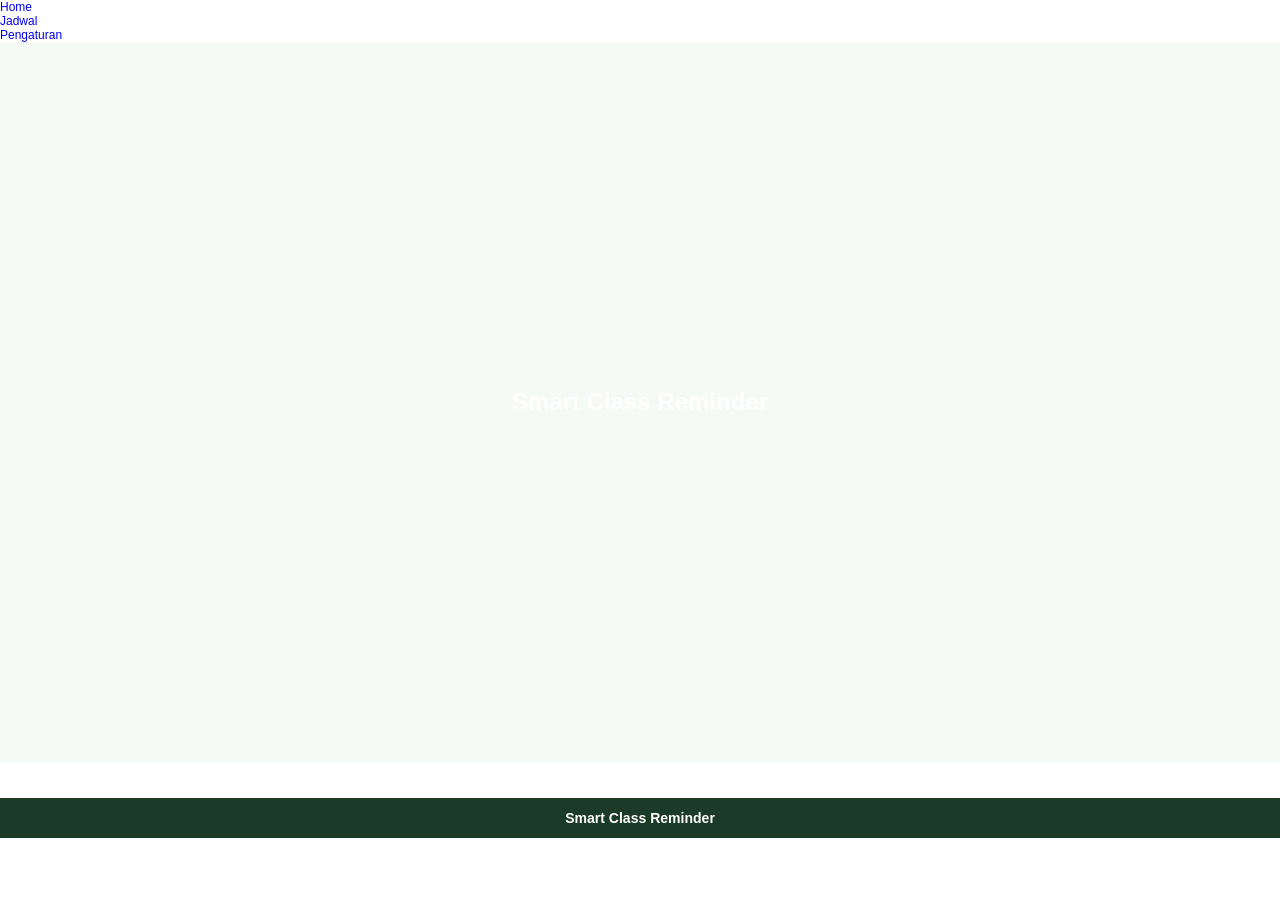
==== jadwal.html @ 4b32bd01 "commit awal" ====
<!DOCTYPE html>
<html>
    <head>
        <title> Smart Class Reminder </title>
        <link rel="stylesheet" href="style.css" />
    </head>
    <body>
        <div class="container">
        <!-- Navigation bar -->
        <div class="navbar">
            <ul class="ul-navbar">
                <li class="li-navbar"> <a href="index.html" class="a-navbar">Home</a> </li>
                <li class="li-navbar"> 
                    <a href="jadwal.html"class="a-navbar">Jadwal</a> 
                </li>
                <li class="li-navbar"> <a href= "pengaturan.html"class="a-navbar"> Pengaturan </a></li>
            </ul>
        </div>
        <!-- Navigation bar selesai -->
        
        <!-- content 1 -->
        <div class="content-1">
            <h1 class="content-1-h1"> Smart Class Reminder </h1>
        </div>
        <!-- content 1 selesai -->

        <!-- footer -->
        <div class="footer">
            <h3 class="footer-h3"> Smart Class Reminder </h3>
        </div>   
        <!-- footer selesai -->
        </div>
    </body>
</html>
---- style.css ----
*,
html {
    margin:0;
    padding:0;
    box-sizing :border-box;
    outline: none;
    border: none;
    text-decoration: none;
}

body {
    font-family: 'poppins', sans-serif;
    color : #fff;
    min-height: 100vh;
    display: flex;
    flex-direction: column;
  
}

/* Navigation Bar */
.nav {
    display: flex;
    justify-content: space-between;
    align-items : center;
    background-color : #1b3a28;
    padding : 1.4rem 7%;
    position: fixed;
    top : 2%;
    left : 2%;
    right: 2%;
}

.nav .navbar-logo {
    color : white;
    font-size : 1.5rem;
    font-weight : 500;
}

.nav .navbar a {
    content : "";
    color: #fff;
    display: inline-block;
    font-size: 1.1rem;
    margin : 0 1rem;
}

.navbar-logo {
    display: flex;
    align-items: center;
    gap: 0.5rem;
}

.nav .navbar a:hover {
    color : #52b788;
    transition : 0.3s;
}

.nav .navbar-icons a {
    color : white;
    margin : 0 0.5rem; 
}

.nav .navbar-icons a :hover {
    color : #52b788;
    transition : 0.3s;
}

.burger-icons {
    display : none;
}

.content-1 {
    background-color :#f5faf6;
    display : flex;
    justify-content : center;
    align-items : center;
    height : 80vh;
    flex: 1;
}

.footer {
    background-color: #1b3a28;
    text-align : center;
    padding : 1rem 0;
    margin-top: 3rem;
    display: flex;
    flex-direction: column;
    align-items: center;
    gap: 0.5rem;
}

.footer .footer-logo{
    color :#fff;
    font-size :1 rem;
    display: flex;
}

.footer .footer-logo {
    font-size: 1rem;
    color: #fff;
    display: flex;
    align-items: center;
    gap: 0.5rem;
}

.footer .footer-created{
    font-size: 0.8rem;
    color: #fff;
}

.footer .footer-created a {
    color : #52b788;
}

    /* media queries */

/* laptop */
@media (max-width : 1366px) {
   html{
        font-size : 75%;
    }
   }
/* tablet */
@media (max-width : 768px) {
   html{
        font-size : 62.5%;
    }
    .burger-icons {
    display : inline-block;
    }
    .nav .navbar{
        position: absolute;
        top : 100%;
        right : -100%;
        background-color : #1b3a28;
        width: 30 rem;
        height : 100vh;
        transition : 0.3s;
        padding-right : 3rem;
    }
    .nav .navbar.active {
        right : 0;
    }

    .nav .navbar a {
        color : white;
        display : block;
        margin : 1.5rem;
        padding: 0.5rem;
        font-size: 2rem;

    }
    .nav .navbar a::after {
        transform-origin : 0 0;   
    }
    .nav .navbar a::after {
        content: "";
        display : block;
        padding-bottom : 0.5rem;
        border-bottom : 0.1rem solid #52b788;
        transform : scaleX(0); 
    }
    .nav .navbar a:hover::after {
        transform : scaleX(1);
        transition : 0.3s;
    }
   }

/* hp */
@media (max-width : 450px) {
   html{
        font-size : 55%;
    }
   }
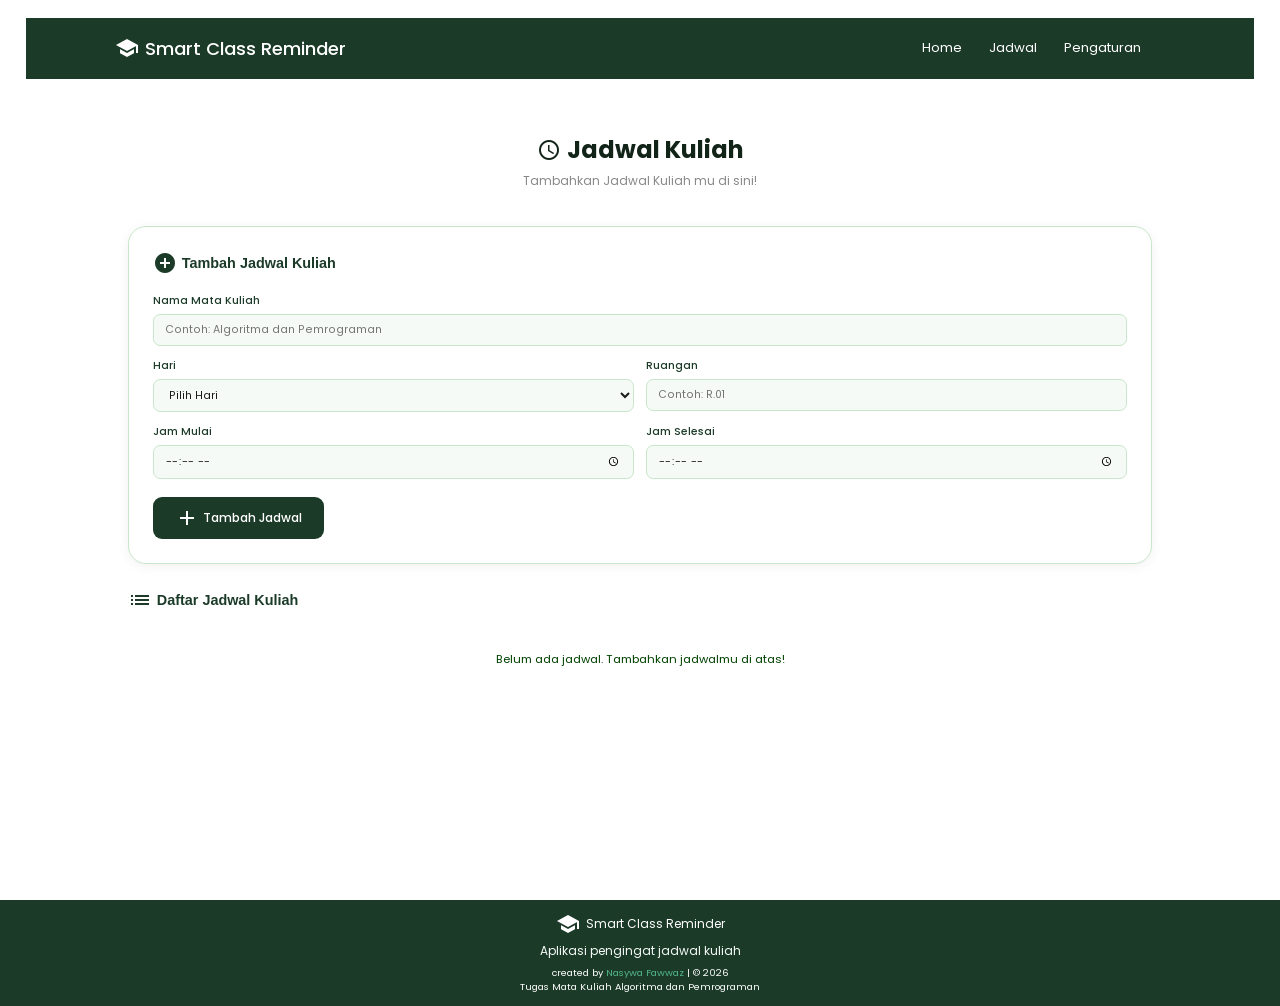
==== commit 0e6d55db: "feat: tambah halaman jadwal, pengaturan, notifikasi & alarm" ====
--- a/jadwal.html
+++ b/jadwal.html
@@ -1,34 +1,128 @@
 <!DOCTYPE html>
 <html>
     <head>
+        <meta name="viewport" content="width=device-width, initial-scale=1.0">
         <title> Smart Class Reminder </title>
-        <link rel="stylesheet" href="style.css" />
-    </head>
+        <!-- fonts -->
+        <link rel="preconnect" href="https://fonts.gstatic.com" crossorigin>
+        <link href="https://fonts.googleapis.com/css2?family=Poppins:wght@100;400;500;700&display=swap" rel="stylesheet">
+        <link rel="preconnect" href="https://fonts.googleapis.com">
+        
+        <!-- icon -->
+        <link href="https://fonts.googleapis.com/icon?family=Material+Icons" rel="stylesheet">   
+
+         <link rel="stylesheet" href="style.css" />
+    
+        
+        </head>
     <body>
-        <div class="container">
+        <div class="wrapper">
         <!-- Navigation bar -->
+        <nav class = "nav">
+            <a href="#" class="navbar-logo"> <span class="material-icons ">school</span> Smart Class Reminder </a>
         <div class="navbar">
-            <ul class="ul-navbar">
-                <li class="li-navbar"> <a href="index.html" class="a-navbar">Home</a> </li>
-                <li class="li-navbar"> 
-                    <a href="jadwal.html"class="a-navbar">Jadwal</a> 
-                </li>
-                <li class="li-navbar"> <a href= "pengaturan.html"class="a-navbar"> Pengaturan </a></li>
-            </ul>
+            <a href="index.html" >Home</a>
+            <a href="jadwal.html">Jadwal</a> 
+            <a href= "pengaturan.html"> Pengaturan </a>
         </div>
+
+        <div class="navbar-icons">
+            <a href="#" > <span class="material-icons burger-icons">menu</span> </a>
+        </div>
+        </nav>
         <!-- Navigation bar selesai -->
         
         <!-- content 1 -->
-        <div class="content-1">
-            <h1 class="content-1-h1"> Smart Class Reminder </h1>
+        <div class="content">
+            <!--header  -->
+            <div class ="page-header">
+                <h1 class="page-title">
+                    <span class="material-icons">schedule</span>
+                    Jadwal Kuliah
+                </h1>
+                <p class="page-sub">Tambahkan Jadwal Kuliah mu di sini!</p>
+            </div>
+            <!-- buattambah jadwal-->
+            <div class="form-card">
+                <h2 class="form-judul">
+                    <span class="material-icons">add_circle</span>
+                    Tambah Jadwal Kuliah
+                </h2>
+                <div class="form-grid">
+                    <div class="form-group full">
+                        <label for="input-matkul">Nama Mata Kuliah</label>
+                        <input type="text" id="input-matkul" placeholder="Contoh: Algoritma dan Pemrograman"/>
+                    </div>
+                    <div class="form-group">
+                        <label for="input-hari">Hari</label>
+                        <select id="input-hari">
+                            <option value="">Pilih Hari</option>
+                            <option value="0">Minggu</option>
+                            <option value="1">Senin</option>
+                            <option value="2">Selasa</option>
+                            <option value="3">Rabu</option>
+                            <option value="4">Kamis</option>
+                            <option value="5">Jumat</option>
+                            <option value="6">Sabtu</option>
+                        </select>
+                    </div>
+                    <div class="form-group">
+                        <label for="input-ruangan">Ruangan</label>
+                        <input type="text" id="input-ruangan" placeholder="Contoh: R.01"/>
+                    </div>
+                    <div class="form-group">
+                        <label for="input-jam-mulai">Jam Mulai</label>
+                        <input type="time" id="input-jam-mulai" />
+                    </div>
+                    <div class="form-group">
+                        <label for ="input-jam-selesai">Jam Selesai</label>
+                        <input type="time" id="input-jam-selesai"/>
+                    </div>
+                </div>
+                <div id="form-error" class="form-error" style = "display:none;"></div> 
+            <button class="tombol-tambah" id="tombol-tambah">
+                <span class="material-icons">add</span>
+                Tambah Jadwal 
+            </button>
+            </div>
+
+            <!--notif ninung ninung-->
+            <div class="toast" id="toast"></div>
+
+            <!-- list jadwalll-->
+             <div class="list-section">
+                <h2 class="list-judul">
+                    <span class="material-icons">list</span>
+                    Daftar Jadwal Kuliah
+                </h2>
+                <div id="list-jadwal">
+                    
+                </div>
+             </div>
+            </div>
         </div>
         <!-- content 1 selesai -->
 
+        </div>
         <!-- footer -->
-        <div class="footer">
-            <h3 class="footer-h3"> Smart Class Reminder </h3>
+        <footer>
+    <div class="footer">
+        <div class="footer-logo"> 
+            <span class="material-icons">school</span> 
+            Smart Class Reminder 
         </div>   
+        <div class="footer-description">
+            <p>Aplikasi pengingat jadwal kuliah</p>
+        </div>
+        <div class="footer-created">
+            <p>created by <a href="#">Nasywa Fawwaz</a> | &copy; 2026</p>
+            <p>Tugas Mata Kuliah Algoritma dan Pemrograman</p>
+        </div>
+    </div>
+        </footer>
         <!-- footer selesai -->
         </div>
+        <!-- javascript -->
+            <script src="jadwal.js" ></script>
     </body>
 </html>
--- a/style.css
+++ b/style.css
@@ -10,11 +10,16 @@
 
 body {
     font-family: 'poppins', sans-serif;
-    color : #fff;
+    color : #f5faf6;
     min-height: 100vh;
     display: flex;
     flex-direction: column;
   
+}
+.wrapper {
+    display: flex;
+    flex-direction: column;
+    min-height: 100vh;
 }
 
 /* Navigation Bar */
@@ -36,6 +41,10 @@
     font-weight : 500;
 }
 
+.nav .navbar {
+    margin-left: auto;
+}
+
 .nav .navbar a {
     content : "";
     color: #fff;
@@ -69,20 +78,589 @@
     display : none;
 }
 
-.content-1 {
-    background-color :#f5faf6;
+.content{
+    flex: 1;
+}
+/* Hero Section */
+
+.hero-section {
     display : flex;
-    justify-content : center;
+    flex-direction : column;
+    justify-content : flex-start;
     align-items : center;
-    height : 80vh;
-    flex: 1;
-}
-
+    min-height : 60vh;
+    padding-top: 5rem;
+}
+
+.greeting {
+    font-size : 1.5rem;
+    color : #0a6830;
+    margin-top : 4rem;
+}
+
+.jam {
+    font-size : 3rem;
+    font-weight: bold;
+    color : #1a1a1a;
+    margin-top : 0.5rem;
+}
+
+.tanggal {
+    font-size : 1.2rem;
+    color : #457f5d;
+    margin-top : 0.5rem;
+}
+
+/*Jadwal Section */
+.jadwal-next {
+    background-color :#122318;
+    color: #f5faf6;
+    padding : 2rem;
+    justify-content : flex-start;
+    align-items : center;
+    width: 80%;
+    margin: 2rem auto;
+    border-radius: 1.5rem;
+    margin-top: 2rem;
+}
+
+.kelas-berikutnya{
+    font-size: 1.3rem;
+    font-weight: 500;
+    color: #fff;
+    margin-bottom: 1rem;
+}
+
+.nama-matkul{
+    font-size: 1.5rem;
+    font-weight: 700;
+    color: #fff;
+    margin-bottom: 0.5rem;
+}
+
+.jam-kelas{
+    font-size: 1rem;
+    color: #edf7f1;
+    margin-bottom: 0.3rem;
+}
+
+.ruangan-kelas{
+    font-size: 1rem;
+    color: #edf7f1;
+    margin-bottom: 1.5rem;
+}
+
+.countdown{
+    border-top: 0.1rem solid rgba(255,255,255,0.3);
+    padding-top: 1rem;
+    display: flex;
+    align-items: center;
+    justify-content: space-between;
+}
+
+.countdown p{
+    font-size: 1rem;
+    color: #edf7f1;
+}
+
+.countdown-timer{
+    font-size: 2rem;
+    font-weight: 700;
+    color: #fff;
+}
+
+.countdown-timer.oranye { color: #ffb347; }
+.countdown-timer.merah  { color: #ff4d4d; }
+
+.jadwal-hari-ini,
+.jadwal-besok-wrap {
+    width: 80%;
+    margin: 1rem auto;
+}
+
+/* Tombol Matikan Alarm */
+#btn-matikan-alarm {
+    display: flex;
+    align-items: center;
+    gap: 0.4rem;
+    margin-top: 1rem;
+    width: 100%;
+    justify-content: center;
+    padding: 0.65rem 1.2rem;
+    background-color: #ff4d4d;
+    color: #fff;
+    font-family: 'Poppins', sans-serif;
+    font-size: 0.95rem;
+    font-weight: 500;
+    border-radius: 0.75rem;
+    cursor: pointer;
+    border: none;
+    animation: pulseAlarm 1.2s ease-in-out infinite;
+    transition: background-color 0.2s, transform 0.1s;
+}
+ 
+#btn-matikan-alarm:hover  { background-color: #cc0000; }
+#btn-matikan-alarm:active { transform: scale(0.97); animation: none; }
+ 
+@keyframes pulseAlarm {
+    0%   { box-shadow: 0 0 0 0 rgba(255, 77, 77, 0.6); }
+    70%  { box-shadow: 0 0 0 10px rgba(255, 77, 77, 0); }
+    100% { box-shadow: 0 0 0 0 rgba(255, 77, 77, 0); }
+}
+
+/* Jadwal*/
+.sub-judul {
+    font-size: 1.2rem;
+    font-weight: 600;
+    color: #1b3a28;
+    margin-bottom: 1rem;
+    margin-top: 0.5rem;
+}
+
+.kosong-text{
+    color:#888888;
+    font-size: 0.95rem;
+    margin-bottom: 1rem;
+}
+
+.jadwal-item{
+    background-color: #c8e6c9;
+    padding: 1rem 1.3rem;
+    border-radius: 1rem;
+    margin-bottom:0.8rem;
+    transition : 0.3s;
+}
+
+.jadwal-item.item-selesai {
+    box-shadow: 0 2px 10px rgba(0,0,0,0.08);
+}
+
+.jadwal-item.item-besok{
+    border-left: 4px solid #52b788;
+}
+.jadwal-item .matkul{
+    font-size: 1.2rem;
+    font-weight: 600;
+    color: #122318;
+    margin-bottom: 0.3rem;
+}
+
+.jadwal-item .detail{
+    font-size : 0.95rem;
+    color: #001a0a;
+    margin-bottom: 0.4rem;
+}
+
+.jadwal-item .status{
+    margin-top: 0.5rem;
+    font-size: 0.9 rem;
+    font-weight: 500;
+}
+
+.status-selesai    { color: #250000; }
+.status-berlangsung{ color: #2d9e6b; }
+.status-akan       { color: #3a7bd5; }
+
+/*pengaturan */
+/* bagian header*/
+.page-header {
+    display : flex;
+    flex-direction : column;
+    justify-content : flex-start;
+    align-items : center;
+    text-align: center;
+    padding: 11rem 7% 2rem 7%;
+}
+ 
+.page-title {
+    font-size: 2rem;
+    font-weight: 700;
+    color: #122318;
+    display: flex;
+    align-items: center;
+    justify-content: center;
+    gap: 0.5rem;
+}
+ 
+.page-sub {
+    font-size: 1rem;
+    color: #888;
+    margin-top: 0.4rem;
+}
+
+.form-card {
+    background: #fff;
+    border: 1px solid #c8e6c9;
+    border-radius: 1.5rem;
+    padding: 2rem;
+    width: 80%;
+    margin: 1rem auto 2rem auto;
+    box-shadow: 0 2px 12px rgba(0,0,0,0.06);
+}
+ 
+.form-judul {
+    font-size: 1.2rem;
+    font-weight: 600;
+    color: #1b3a28;
+    display: flex;
+    align-items: center;
+    gap: 0.4rem;
+    margin-bottom: 1.5rem;
+}
+ 
+.form-grid {
+    display: grid;
+    grid-template-columns: 1fr 1fr;
+    gap: 1rem;
+}
+ 
+.form-group {
+    display: flex;
+    flex-direction: column;
+    gap: 0.4rem;
+}
+ 
+.form-group.full {
+    grid-column: 1 / -1;
+}
+ 
+.form-group label {
+    font-size: 0.88rem;
+    font-weight: 500;
+    color: #1b3a28;
+}
+ 
+.form-group input,
+.form-group select {
+    padding: 0.6rem 0.9rem;
+    border: 1.5px solid #c8e6c9;
+    border-radius: 0.6rem;
+    font-family: 'Poppins', sans-serif;
+    font-size: 0.9rem;
+    color: #1a1a1a;
+    background: #f5faf6;
+    transition: border-color 0.2s;
+}
+ 
+.form-group input:focus,
+.form-group select:focus {
+    border-color: #2d9e6b;
+    background: #fff;
+    outline: none;
+}
+ 
+.form-error {
+    color: #e53935;
+    font-size: 0.85rem;
+    margin-top: 0.5rem;
+    padding: 0.5rem 0.8rem;
+    background: #fff3f3;
+    border-radius: 0.5rem;
+    border-left: 3px solid #e53935;
+}
+ 
+.tombol-tambah {
+    margin-top: 1.5rem;
+    background-color: #1b3a28;
+    color: #fff;
+    font-family: 'Poppins', sans-serif;
+    font-size: 1rem;
+    font-weight: 500;
+    padding: 0.75rem 1.8rem;
+    border-radius: 0.75rem;
+    cursor: pointer;
+    display: flex;
+    align-items: center;
+    gap: 0.4rem;
+    transition: background-color 0.2s, transform 0.1s;
+}
+ 
+.tombol-tambah:hover {
+    background-color: #2d9e6b;
+}
+ 
+.tombol-tambah:active {
+    transform: scale(0.97);
+}
+ 
+.toast {
+    position: fixed;
+    bottom: 2rem;
+    left: 50%;
+    transform: translateX(-50%) translateY(4rem);
+    background: #1b3a28;
+    color: #fff;
+    padding: 0.75rem 1.5rem;
+    border-radius: 2rem;
+    font-size: 0.9rem;
+    opacity: 0;
+    transition: all 0.3s ease;
+    z-index: 9999;
+    pointer-events: none;
+}
+ 
+.toast.show {
+    opacity: 1;
+    transform: translateX(-50%) translateY(0);
+}
+ 
+/*jadwall*/
+.list-section {
+    width: 80%;
+    margin: 0 auto 3rem auto;
+}
+ 
+.list-judul {
+    font-size: 1.2rem;
+    font-weight: 600;
+    color: #1b3a28;
+    display: flex;
+    align-items: center;
+    gap: 0.4rem;
+    margin-bottom: 1.2rem;
+}
+ 
+/* Per-hari group */
+.hari-group {
+    margin-bottom: 1.5rem;
+}
+ 
+.hari-label {
+    font-size: 0.85rem;
+    font-weight: 600;
+    text-transform: uppercase;
+    letter-spacing: 0.08em;
+    color: #2d9e6b;
+    margin-bottom: 0.6rem;
+    padding-left: 0.2rem;
+}
+ 
+/* Item jadwal di halaman jadwal */
+.jadwal-row {
+    background: #fff;
+    border: 1px solid #c8e6c9;
+    border-radius: 1rem;
+    padding: 1rem 1.3rem;
+    margin-bottom: 0.6rem;
+    display: flex;
+    align-items: center;
+    justify-content: space-between;
+    gap: 1rem;
+    transition: box-shadow 0.2s;
+}
+ 
+.jadwal-row:hover {
+    box-shadow: 0 2px 10px rgba(0,0,0,0.07);
+}
+ 
+.jadwal-row-info .matkul {
+    font-size: 1rem;
+    font-weight: 600;
+    color: #122318;
+    margin-bottom: 0.2rem;
+}
+ 
+.jadwal-row-info .detail {
+    font-size: 0.85rem;
+    color: #888;
+}
+ 
+.tombol-hapus {
+    background: none;
+    color: #e53935;
+    cursor: pointer;
+    font-family: 'Poppins', sans-serif;
+    font-size: 0.85rem;
+    font-weight: 500;
+    padding: 0.4rem 0.9rem;
+    border-radius: 0.5rem;
+    border: 1.5px solid #e53935;
+    display: flex;
+    align-items: center;
+    gap: 0.3rem;
+    transition: background 0.2s, color 0.2s;
+    flex-shrink: 0;
+}
+ 
+.tombol-hapus:hover {
+    background: #e53935;
+    color: #fff;
+}
+ 
+/* Kosong */
+.jadwal-kosong {
+    text-align: center;
+    color: #014201;
+    font-size: 0.95rem;
+    padding: 2rem 0;
+}
+ 
+/* nav-active */
+.nav-active {
+    color: #52b788 !important;
+    font-weight: 600;
+}
+
+/*pengaturan*/
+/*setingan buat card*/
+.sett-card {
+    background: #fff;
+    border: 1px solid #c8e6c9;
+    border-radius: 1.5rem;
+    padding: 2rem;
+    width: 80%;
+    margin: 1rem auto 1.5rem auto;
+    box-shadow: 0 2px 12px rgba(0,0,0,0.06);
+}
+ 
+.sett-judul {
+    font-size: 1.2rem;
+    font-weight: 600;
+    color: #1b3a28;
+    display: flex;
+    align-items: center;
+    gap: 0.4rem;
+    margin-bottom: 0.5rem;
+}
+ 
+.sett-desc {
+    font-size: 0.88rem;
+    color: #666;
+    margin-bottom: 1.5rem;
+    line-height: 1.6;
+}
+ 
+/*setingan item*/
+.sett-grid {
+    display: flex;
+    flex-direction: column;
+    gap: 1.2rem;
+    margin-bottom: 1.5rem;
+}
+ 
+.sett-item {
+    display: flex;
+    align-items: center;
+    justify-content: space-between;
+    gap: 1rem;
+    background: #f5faf6;
+    border: 1px solid #c8e6c9;
+    border-radius: 1rem;
+    padding: 1rem 1.3rem;
+}
+ 
+.sett-item-info {
+    display: flex;
+    align-items: center;
+    gap: 0.8rem;
+}
+ 
+.sett-icon {
+    color: #2d9e6b;
+    font-size: 1.8rem !important;
+}
+ 
+.sett-label {
+    font-size: 0.95rem;
+    font-weight: 600;
+    color: #122318;
+}
+ 
+.sett-hint {
+    font-size: 0.8rem;
+    color: #888;
+    margin-top: 0.1rem;
+}
+ 
+.sett-input-wrap {
+    display: flex;
+    align-items: center;
+    gap: 0.5rem;
+    flex-shrink: 0;
+}
+ 
+.sett-input-wrap input {
+    width: 5rem;
+    padding: 0.5rem 0.7rem;
+    border: 1.5px solid #c8e6c9;
+    border-radius: 0.6rem;
+    font-family: 'Poppins', sans-serif;
+    font-size: 1rem;
+    font-weight: 600;
+    color: #122318;
+    background: #fff;
+    text-align: center;
+    transition: border-color 0.2s;
+}
+ 
+.sett-input-wrap input:focus {
+    border-color: #2d9e6b;
+    outline: none;
+}
+ 
+.sett-unit {
+    font-size: 0.88rem;
+    color: #888;
+}
+ 
+/*preview*/
+.sett-preview {
+    background: #e8f5e9;
+    border-left: 4px solid #2d9e6b;
+    border-radius: 0.6rem;
+    padding: 0.8rem 1rem;
+    font-size: 0.9rem;
+    color: #1b3a28;
+    margin-bottom: 1.5rem;
+}
+ 
+/*Tombol simpan*/
+.btn-simpan {
+    background-color: #1b3a28;
+    color: #fff;
+    font-family: 'Poppins', sans-serif;
+    font-size: 1rem;
+    font-weight: 500;
+    padding: 0.75rem 1.8rem;
+    border-radius: 0.75rem;
+    cursor: pointer;
+    display: flex;
+    align-items: center;
+    gap: 0.4rem;
+    transition: background-color 0.2s, transform 0.1s;
+}
+ 
+.btn-simpan:hover  { background-color: #2d9e6b; }
+.btn-simpan:active { transform: scale(0.97); }
+ 
+/*INFO CARD*/
+.sett-info-card {
+    border-color: #e0e0e0;
+}
+ 
+.info-row {
+    display: flex;
+    align-items: center;
+    gap: 0.7rem;
+    padding: 0.6rem 0;
+    border-bottom: 1px solid #f0f0f0;
+    font-size: 0.92rem;
+    color: #444;
+}
+ 
+.info-row:last-child { border-bottom: none; }
+ 
+.info-icon {
+    color: #2d9e6b;
+    font-size: 1.2rem !important;
+}
+
+/*footer*/
 .footer {
     background-color: #1b3a28;
     text-align : center;
     padding : 1rem 0;
-    margin-top: 3rem;
+    margin-top: auto;
     display: flex;
     flex-direction: column;
     align-items: center;
@@ -91,7 +669,7 @@
 
 .footer .footer-logo{
     color :#fff;
-    font-size :1 rem;
+    font-size :1rem;
     display: flex;
 }
 
@@ -112,7 +690,7 @@
     color : #52b788;
 }
 
-    /* media queries */
+/* media queries */
 
 /* laptop */
 @media (max-width : 1366px) {
@@ -133,7 +711,7 @@
         top : 100%;
         right : -100%;
         background-color : #1b3a28;
-        width: 30 rem;
+        width: 30rem;
         height : 100vh;
         transition : 0.3s;
         padding-right : 3rem;
@@ -165,10 +743,20 @@
         transition : 0.3s;
     }
    }
+    .hero-section {
+        min-height: auto; 
+        padding-top: 7rem;
+        padding-bottom: 2rem;
+    }
 
 /* hp */
 @media (max-width : 450px) {
    html{
         font-size : 55%;
     }
-   }+   }
+   .hero-section {
+        min-height: auto; 
+        padding-top: 7rem;
+        padding-bottom: 2rem;
+    }
